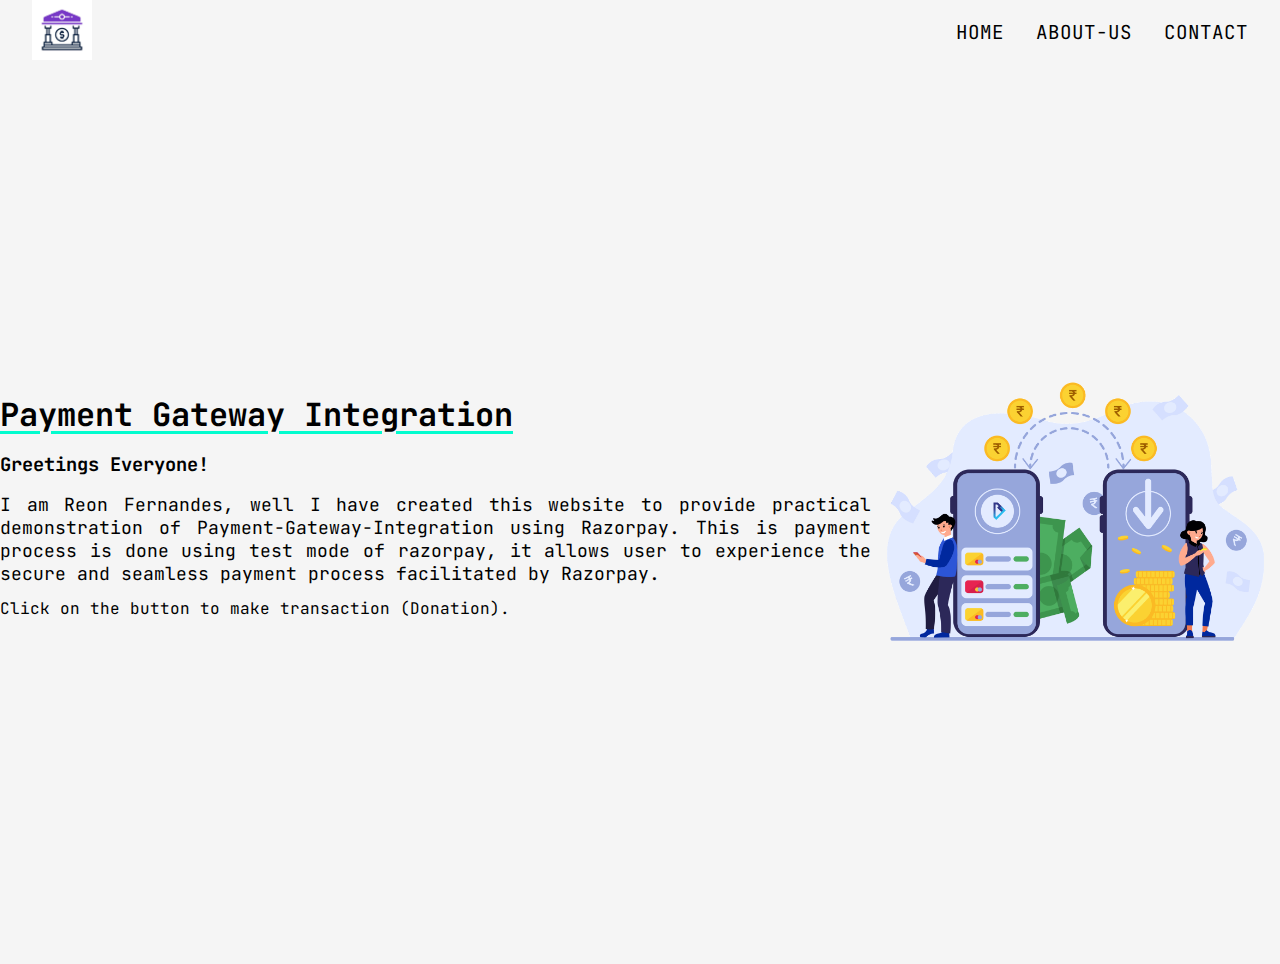
==== index.html @ 66b22fa8 "homepage" ====
<!DOCTYPE html>
<html lang="en">

<head>
  <meta charset="UTF-8">
  <meta name="viewport" content="width=device-width, initial-scale=1.0">
  <meta name="description" content="The Project is made to demonstrate the Payment-Gateway-Integration on a website">
  <title>Payment-Gateway-Integration | Spark Foundation | Web Development</title>
  <link rel="stylesheet" href="assets/css/style.css">
</head>

<body>
  <header class="header">
    <div class="logo">
      <a href="index.html">
        <img src="assets/images/Bank logo.jpg" alt="payment-logo">
      </a>
    </div>

    <div class="hamburger">
      <div class="line"></div>
      <div class="line"></div>
      <div class="line"></div>
    </div>

    <nav class="navbar">
      <ul class="navlinks">
        <li><a href="index.html" class="navlink active">Home</a></li>
        <li><a href="about.html" class="navlink">About-Us</a></li>
        <li><a href="contact.html" class="navlink">Contact</a></li>
      </ul>
    </nav>
  </header>

  <section>
    <div class="grid-container">
      <h1>Payment Gateway Integration</h1>
      <h3>Greetings Everyone!</h3>
      <p>I am Reon Fernandes, well I have created this website to provide practical demonstration of Payment-Gateway-Integration using Razorpay.  
        This is payment process is done using test mode of razorpay, it allows user to experience the secure and seamless payment process facilitated by Razorpay.</p>
        Click on the button to make transaction (Donation).
      </p>
      <form>
        <script src="https://checkout.razorpay.com/v1/payment-button.js" data-payment_button_id="pl_O0VCLC2sTrkNRm"
          async> </script>
      </form>
    </div>
    <div class="payment-image">
      <img src="assets/images/Money-Transfer.png" alt="">
    </div>
  </section>

  <script src="assets/js/main.js"></script>
</body>

</html>
---- assets/css/style.css ----
@import url('https://fonts.googleapis.com/css2?family=JetBrains+Mono&display=swap');

*{
    margin: 0;
    padding: 0;
    box-sizing: border-box;
    list-style-type: none;
    text-decoration: none;
    scroll-behavior: smooth;
    font-family: "JetBrains Mono", sans-serif, monospace;
}

body{
    background-color: whitesmoke;
}

.header,
.navlinks{
    display: flex;
}

.header{
    width: 100%;
    height: 2.8rem;
    justify-content: space-between;
    align-items: center;
    padding: 2rem;
}

.hamburger{
    display: none;
}

.logo img{
    width: 100%;
    max-width: 60px;
    height: auto;
}

.navlinks{
    gap: 2rem;
}

.navlink{
    display: block;
    font-size: 1.2rem;
    text-transform: uppercase;
    color: black;
}

.navlink:hover{
    color: #fd2d00;
    text-decoration: underline;
    text-underline-offset: 0.5rem;
    transition: all 300ms ease;
}

section{
    width: 100%;
    max-width: 80.35rem;
    margin: 0 auto;
    height: 100vh;
    display: flex;
    justify-content: center;
    align-items: center;
}

.grid-container h1{
    font-size: 2rem;
    text-decoration: underline;
    text-underline-offset: 0.3rem;
    text-decoration-color: #02fcce;
    margin-bottom: 0.5rem;
}

.grid-container h3{
    margin-top: 1rem;
}

.grid-container p{
    text-align: justify;
    font-size: large;
    margin-top: 1rem;
    margin-bottom: 0.8rem;
}

.grid-container button{
    padding: 1rem 2rem;
    background-color: #0ff1c7;
    border: none;
    border-radius: 0.5rem;
    font-size: large;
    cursor: pointer;
}

.payment-image img{
    width: 100%;
    height: auto;
}

#about,
#contact{
    width: 100%;
    height: 100vh;
}

.about {
    width: 100%;
    max-width: 80.35rem;
    margin: 0 auto;
    height: auto;
    display: flex;
    flex-direction: column;
    gap: 2rem;
    padding: 1rem;
}

.about span {
    display: block;
    text-align: center;
    font-size: 1.5rem;
    margin-bottom: 2rem;
    font-weight: 700;
}

.about a {
    text-decoration: underline;
    text-underline-offset: 0.4rem;
    text-transform: uppercase;
    color: crimson;
}

.summary {
    text-align: justify;
    line-height: 2rem;
}

.summary span{
    margin-top: 5rem;
}

.social-links {
    display: flex;
    align-items: center;
    gap: 1.5rem;
}

.social-links img {
    width: 100%;
    max-width: 2.5rem;
    height: auto;
}


/* Contact Page */
.contact-section {
    display: flex;
    flex-direction: column;
    text-align: center;
    width: 100%;
    max-width: 40.175rem;
    margin: 0 auto;
    margin-top: 1rem;
}

.section-header {
    font-size: 1.3rem;
    font-weight: bold;
    text-transform: capitalize;
    margin-bottom: 0.5rem;
}

.main-heading {
    font-size: 2rem;
    font-weight: bold;
    text-transform: capitalize;
    margin-bottom: 0.5rem;
}

.para-1 {
    margin-bottom: 1rem;
}

.contact-form {
    display: grid;
    gap: 2rem;
    padding: 2rem;
    margin-top: 1.5rem;
}

form {
    width: 100%;
}

.user-inputs {
    width: 90%;
    max-width: 40rem;
    border: 2px solid rgb(53, 53, 53);
    border-radius: 0.8rem;
    outline: none;
    font-size: 1.1rem;
    padding: 0.8rem;
    margin-bottom: 0.8rem;
}

.user-inputs:focus {
    border: 2px solid crimson;
}

textarea {
    resize: none;
    overflow: hidden;
}

.submit {
    width: 90%;
    background-color: blue;
    border: none;
    font-weight: bold;
    color: white;
    cursor: pointer;
}

.google-location {
    position: relative;
    width: 100%;
    height: 500px;
}

.map-bg {
    position: absolute;
    background-color: dodgerblue;
    top: 0;
    right: 0;
    width: 200px;
    height: 90%;
    border-radius: 0.8rem;
}

.map {
    position: absolute;
    bottom: 0;
    left: 0;
    width: 90%;
    height: 90%;
}

.map iframe {
    width: 100%;
    height: 100%;
    border-radius: 0.8rem;
}

/* Transaction Page */
.grid-container >form{
    display: flex;
    flex-direction: column;
}

.payment p{
    font-size: 1rem;
    margin-top: 1rem;
}

.payment input{
    border: none;
    border-bottom: 2px solid black;
    outline: none;
    font-size: 1.1rem;
    padding: 0.8rem;
    margin-bottom: 0.8rem;
}


/* Media Queries for responsive behaviour */
@media screen and (max-width: 900px) {


    .hamburger {
        display: block;
        cursor: pointer;
    }

    .hamburger .line {
        width: 1.8rem;
        height: 3px;
        background-color: black;
        margin: 6px 0;
    }

    .navbar {
        height: 0;
        position: absolute;
        top: 4rem;
        left: 0;
        right: 0;
        width: 100vw;
        background-color: white;
        transition: all 300ms ease;
        overflow: hidden;
    }

    .navbar.active {
        height: 18rem;
    }

    .navbar .navlinks {
        display: block;
        width: fit-content;
        margin: 80px auto;
        text-align: center;
        transition: all 300ms ease;
        opacity: 0;
    }

    .navbar.active .navlinks {
        opacity: 1;
    }

    .navbar .navlink {
        margin-bottom: 0.8rem;
    }
}


/* Contact page query */
@media (min-width: 900px) {

    .contact-section{
        max-width: 80.35rem;
    }

    .contact-form{
        grid-template-columns: 1fr 1fr;
    }
}
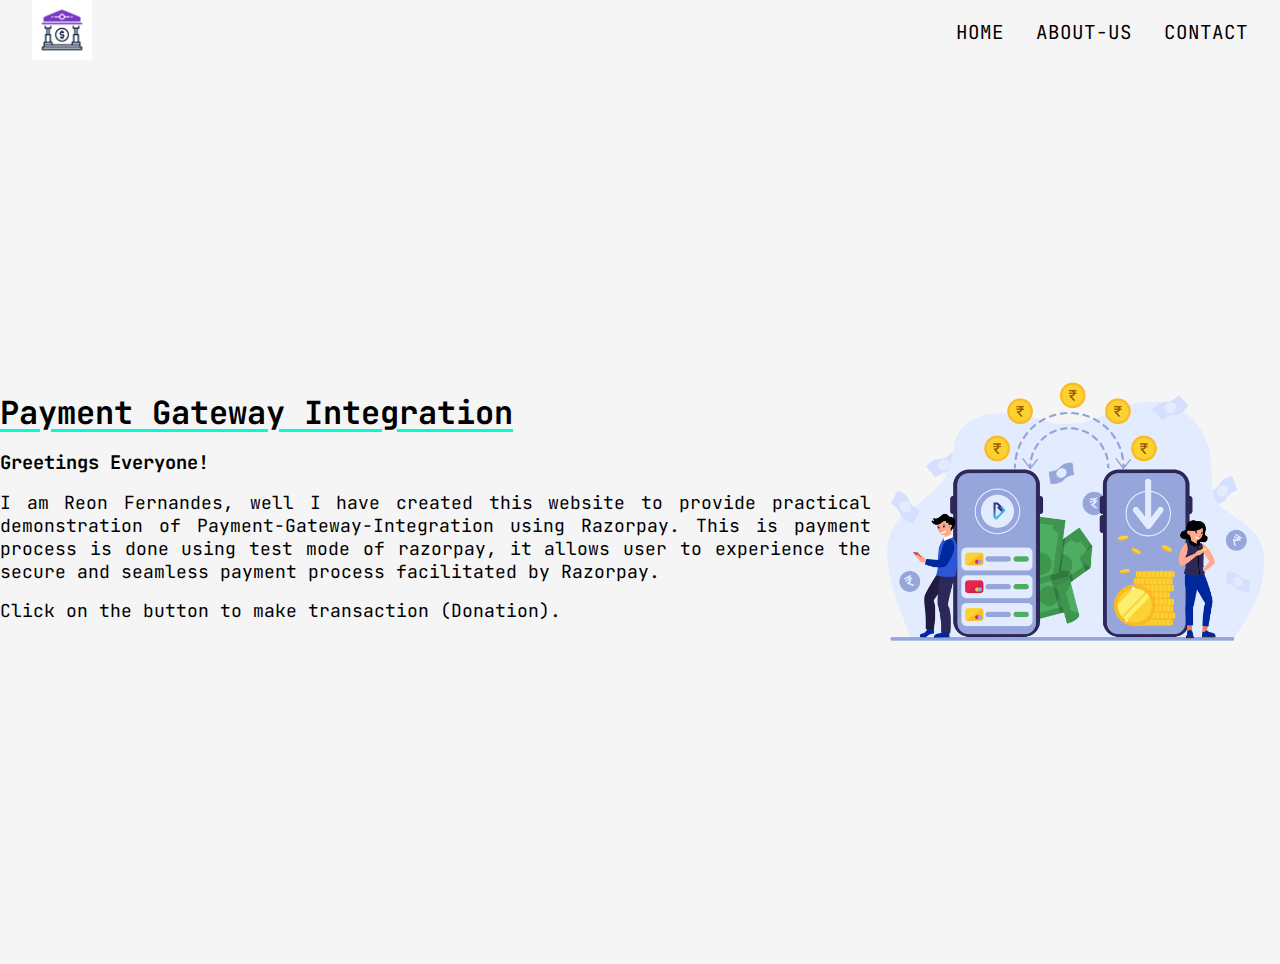
==== commit 93112875: "about and contact page" ====
--- a/index.html
+++ b/index.html
@@ -38,7 +38,7 @@
       <h3>Greetings Everyone!</h3>
       <p>I am Reon Fernandes, well I have created this website to provide practical demonstration of Payment-Gateway-Integration using Razorpay.  
         This is payment process is done using test mode of razorpay, it allows user to experience the secure and seamless payment process facilitated by Razorpay.</p>
-        Click on the button to make transaction (Donation).
+        <p>Click on the button to make transaction (Donation).</p>
       </p>
       <form>
         <script src="https://checkout.razorpay.com/v1/payment-button.js" data-payment_button_id="pl_O0VCLC2sTrkNRm"
--- a/assets/css/style.css
+++ b/assets/css/style.css
@@ -111,7 +111,9 @@
     height: auto;
     display: flex;
     flex-direction: column;
-    gap: 2rem;
+    justify-content: flex-start;
+    align-items: flex-start;
+    gap: 1.2rem;
     padding: 1rem;
 }
 
